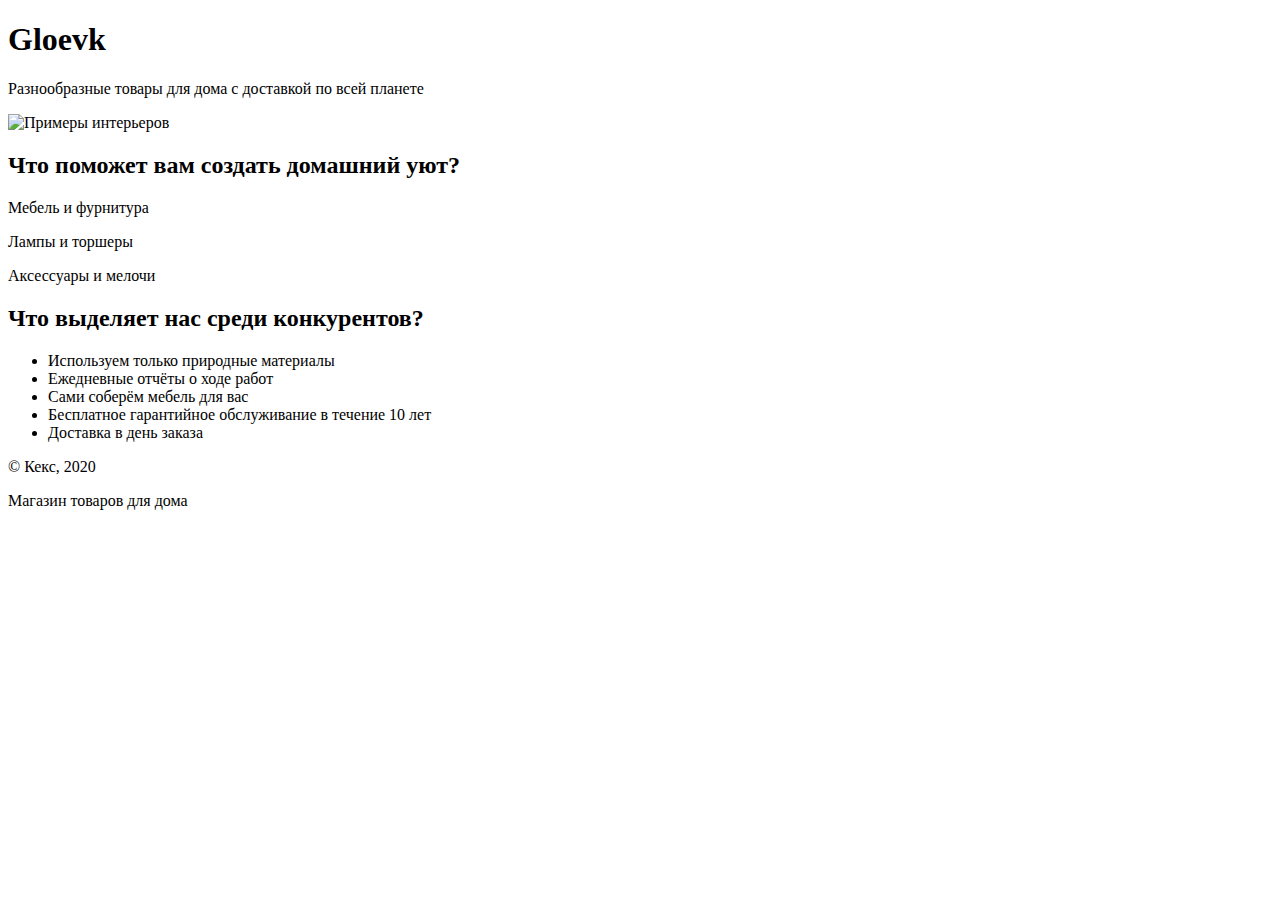
==== source/magaz.html @ 0f9950a8 "Add files via upload" ====
<!DOCTYPE html>
<html lang="ru">
  <head>
    <meta charset="utf-8">
    <title>Магазин товаров для дома</title>
    <link rel="stylesheet" href="style.css">
  </head>
  <body>
    <header class="site-header">
      <div class="container">
        <h1>Gloevk</h1>
        <p>Разнообразные товары для дома с доставкой по всей планете</p>
        <img src="img/gloevk-examples.png" width="510" height="80" alt="Примеры интерьеров">
      </div>
    </header>

    <section class="features">
      <h2>Что поможет вам создать домашний уют?</h2>
      <p class="feature-furniture">Мебель и фурнитура</p>
      <p class="feature-lighting">Лампы и торшеры</p>
      <p class="feature-accessories">Аксессуары и мелочи</p>
    </section>

    <section class="advantages">
      <h2>Что выделяет нас среди конкурентов?</h2>
      <ul class="advantages-list">
        <li class="advantages-item">Используем только природные материалы</li>
        <li class="advantages-item standard">Ежедневные отчёты о ходе работ</li>
        <li class="advantages-item standard">Сами соберём мебель для вас</li>
        <li class="advantages-item vip">Бесплатное гарантийное обслуживание в течение 10 лет</li>
        <li class="advantages-item vip">Доставка в день заказа</li>
      </ul>
    </section>

    <footer class="site-footer">
      <div class="container">
        <p>© Кекс, 2020</p>
        <p>Магазин товаров для дома</p>
      </div>
    </footer>
  </body>
</html>
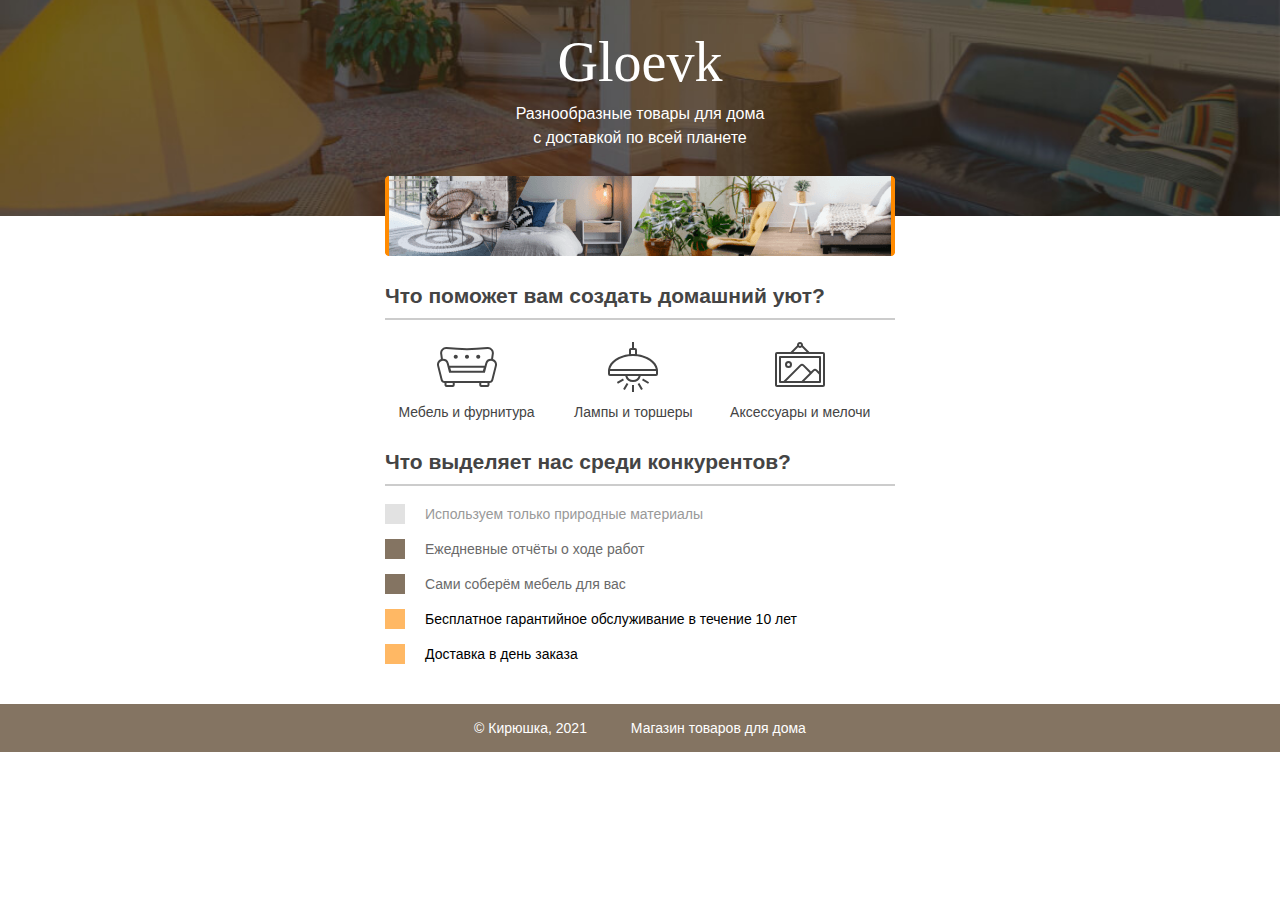
==== commit 8a2509ba: "Update magaz.html" ====
--- a/source/magaz.html
+++ b/source/magaz.html
@@ -34,7 +34,7 @@
 
     <footer class="site-footer">
       <div class="container">
-        <p>© Кекс, 2020</p>
+        <p>© Кирюшка, 2021</p>
         <p>Магазин товаров для дома</p>
       </div>
     </footer>
--- a/source/style.css
+++ b/source/style.css
@@ -0,0 +1,129 @@
+body {
+  margin: 0;
+  padding: 0;
+  font-family: "Arial", sans-serif;
+  font-size: 14px;
+  line-height: 20px;
+  color: #444444;
+}
+
+h1 {
+  width: 255px;
+  margin: 0 auto 8px;
+  font-family: "Georgia", serif;
+  text-align: center;
+  font-weight: normal;
+  font-size: 56px;
+  line-height: 64px;
+}
+
+h2 {
+  border-bottom: 2px solid #cccccc;
+  padding-bottom: 12px;
+}
+
+.container {
+  width: 510px;
+  margin: 0 auto;
+  padding: 0 20px;
+}
+
+.site-header {
+  min-width: 550px;
+  height: 186px;
+  margin-bottom: 70px;
+  padding-top: 30px;
+  background: #847462 no-repeat center url("img/gloevk-bg.jpg");
+  background-size: cover;
+  color: #ffffff;
+}
+
+.site-header p {
+  width: 255px;
+  margin: 0 auto 26px;
+  text-align: center;
+  font-size: 16px;
+  line-height: 24px; 
+}
+
+.site-header img {
+  display: block;
+  margin: 0 auto;
+}
+
+.features {
+  width: 510px;
+  margin: 0 auto 30px;
+  padding: 0 20px;
+}
+
+.features p {
+  display: inline-block;
+  vertical-align: top;
+  width: 30%;
+  margin: 0 5px;
+  background-repeat: no-repeat;
+  background-position: center top;
+  text-align: center;
+}
+
+.feature-furniture {
+  padding-top: 65px;
+  background-image: url("img/furniture.svg");
+}
+
+.feature-lighting {
+  padding-top: 65px;
+  background-image: url("img/lighting.svg");
+}
+
+.feature-accessories {
+  padding-top: 65px;
+  background-image: url("img/accessories.svg");
+}
+
+.advantages {
+  width: 510px;
+  margin: 0 auto 40px;
+  padding: 0 20px;
+}
+
+.advantages-list {
+  padding: 0;
+  list-style: none;  
+}
+
+.advantages-item {
+  margin-bottom: 15px;
+  padding-left: 20px;
+  border-left: 20px solid #e2e2e2;
+  color: #999999;
+}
+
+.standard {
+  border-color: #847462;
+  color: #6a6a6a;
+}
+
+.vip {
+  border-color: #ffb864;
+  color: #000000;
+}
+
+.site-footer {
+  min-width: 550px;
+  background-color: #847462;
+  color: #ffffff;
+}
+
+.site-footer .container {
+  text-align: center;
+}
+
+.site-footer p {
+  display: inline-block;
+  vertical-align: middle;
+  padding: 0 20px;
+}
+
+
